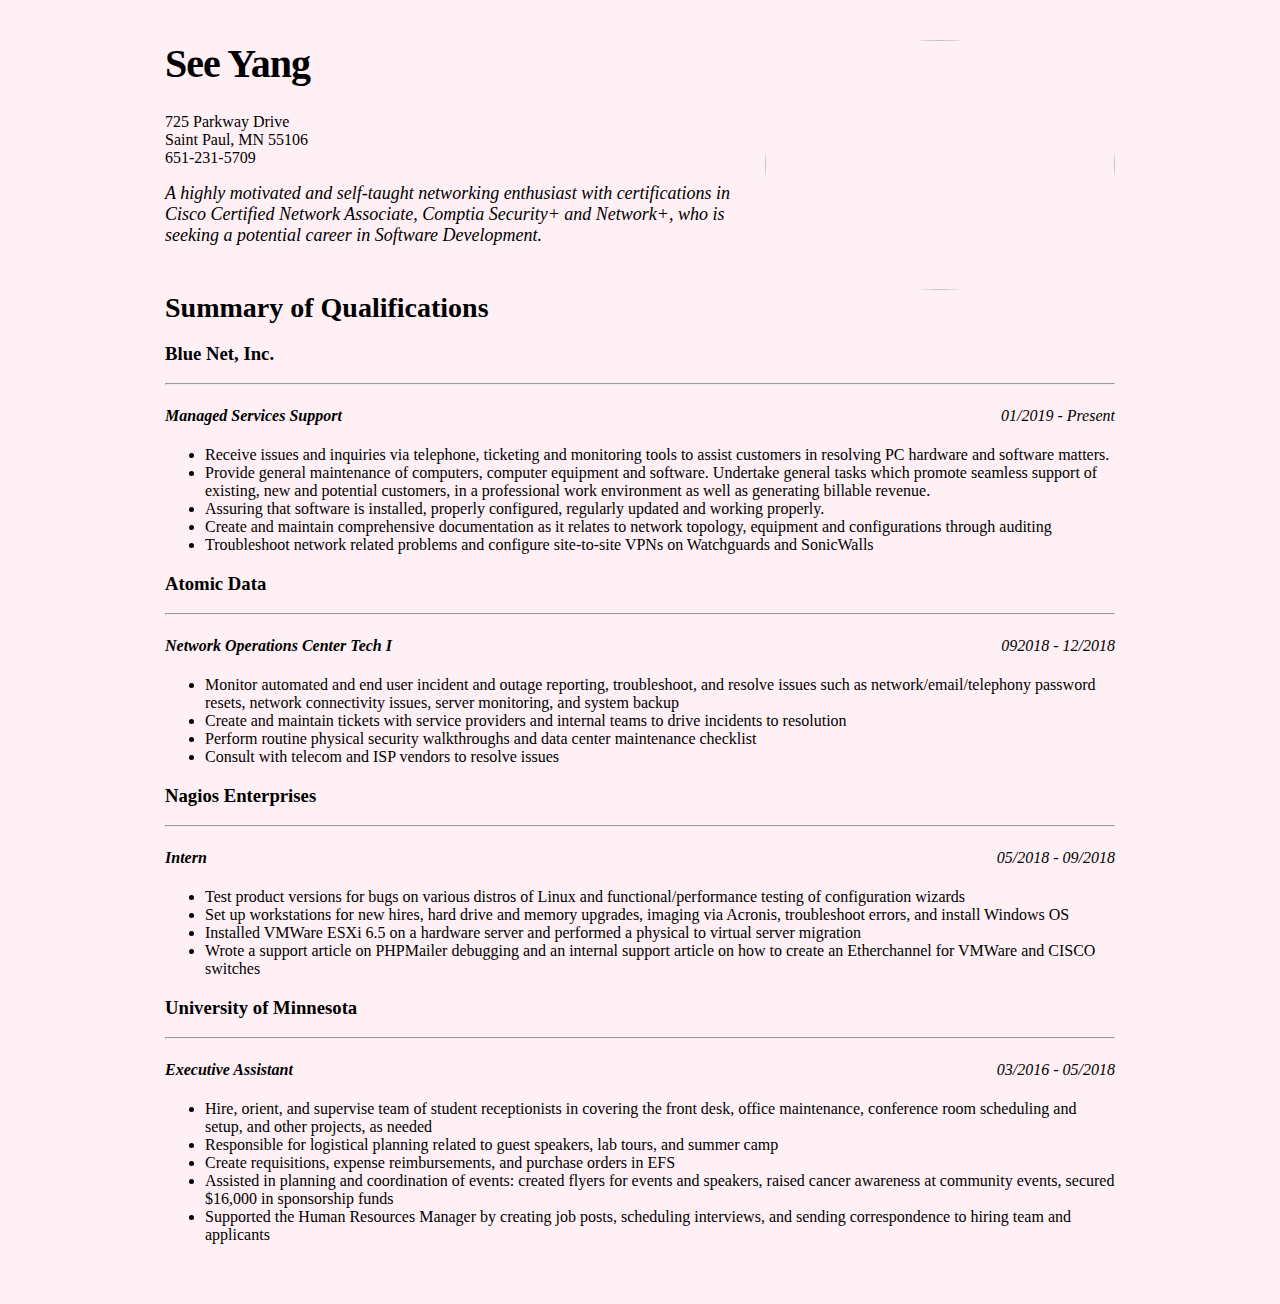
==== index.html @ 73360383 "create index.html" ====
<!DOCTYPE html>
<html>
<head>
	<title>See's HTML Resume</title>
	<link rel="stylesheet" type="text/css" href="stylesheet.css">
</head>

<body>
	<div id="boxedin">
		<img src="see.jpg" id = "see">
			<div id="content-contact">
				See Yang

			</div>

			<div id="addyinfo">
				<p>
				725 Parkway Drive
				<br>
				Saint Paul, MN 55106
				<br>
				651-231-5709
				</p>
			</div>
			
			<div id="content-summary">
			A highly motivated and self-taught networking enthusiast with certifications in Cisco Certified Network Associate, Comptia Security+ and Network+, who is seeking a potential career in Software Development.
			</div>


			<div id="professionalexp">
				Summary of Qualifications
			</div>
			
			<div id="bluenet">
				<h3>Blue Net, Inc.</h3>
				<hr/>
				<div class="dates">
					<div class="date">01/2019 - Present</div>
					<h4><i>Managed Services Support</i></h4>
					</div>
			</div>
			<ul>
				<li> Receive issues and inquiries via telephone, ticketing and monitoring tools to assist customers in resolving PC hardware and software matters.
				<li> Provide general maintenance of computers, computer equipment and software. Undertake general tasks which promote seamless support of existing, new and potential customers, in a professional work environment as well as generating billable revenue. 
				<li> Assuring that software is installed, properly configured, regularly updated and working properly.
				<li> Create and maintain comprehensive documentation as it relates to network topology, equipment and configurations through auditing
				<li> Troubleshoot network related problems and configure site-to-site VPNs on Watchguards and SonicWalls
			</ul>

			<div id="atomic">
				<h3>Atomic Data</h3>
				<hr/>
				<div class="dates">
					<div class="date">092018 - 12/2018</div>
					<h4><i>Network Operations Center Tech I</i></h4>
					</div>
			</div>
			<ul>
				<li> Monitor automated and end user incident and outage reporting, troubleshoot, and resolve issues such as network/email/telephony password resets, network connectivity issues, server monitoring, and system backup
				<li> Create and maintain tickets with service providers and internal teams to drive incidents to resolution
				<li> Perform routine physical security walkthroughs and data center maintenance checklist
				<li> Consult with telecom and ISP vendors to resolve issues
			</ul>

			<div id="nagios">
				<h3>Nagios Enterprises</h3>
				<hr/>
				<div class="dates">
					<div class="date">05/2018 - 09/2018</div>
					<h4><i>Intern</i></h4>
					</div>
			</div>
			<ul>
				<li> Test product versions for bugs on various distros of Linux and functional/performance testing of configuration wizards
				<li> Set up workstations for new hires, hard drive and memory upgrades, imaging via Acronis, troubleshoot errors, and install Windows OS
				<li> Installed VMWare ESXi 6.5 on a hardware server and performed a physical to virtual server migration
				<li> Wrote a support article on PHPMailer debugging and an internal support article on how to create an Etherchannel for VMWare and CISCO switches
			</ul>
			
			<div id="umn">
				<h3>University of Minnesota</h3>
				<hr/>
				<div class="dates">
					<div class="date">03/2016 - 05/2018</div>
					<h4><i>Executive Assistant</i></h4>
					</div>
			</div>

			<ul>
				<li> Hire, orient, and supervise team of student receptionists in covering the front desk, office maintenance, conference room scheduling and setup, and other projects, as needed
				<li> Responsible for logistical planning related to guest speakers, lab tours, and summer camp
				<li> Create requisitions, expense reimbursements, and purchase orders in EFS
				<li> Assisted in planning and coordination of events: created flyers for events and speakers, raised cancer awareness at community events, secured $16,000 in sponsorship funds
				<li> Supported the Human Resources Manager by creating job posts, scheduling interviews, and sending correspondence to hiring team and applicants
			</ul>
	</div>

</body>

</html>
---- stylesheet.css ----
body {background-color: lavenderblush;
}

#boxedin {
	width: 950px;
	margin: 40px auto 60px;
}

#see {
	float: right;
  	border-radius: 70%;
  	width: 350px;
    height: 250px;
}

#content-contact {
	margin: 0 0 10px 0;
	padding: 0 0 10px 0;
	font-size: 40px;
	font-weight: bold;
	letter-spacing: -1px;
}

#top-content {
	margin: 0 0 16px 0;
	padding: 0 0 16px 0;

	font-family: Georgia, serif;
	font-size: 20px;
	letter-spacing: -1px;
}

#content-summary {
	margin: 0 0 16px 0;
	padding: 0 0 30px 0;

	font-style: italic;
	font-size: 18px;
}

#professionalexp {
	font-size: 28px;
	font-weight: bold;
}

.date {
	float: right;
	font-style: italic;
}
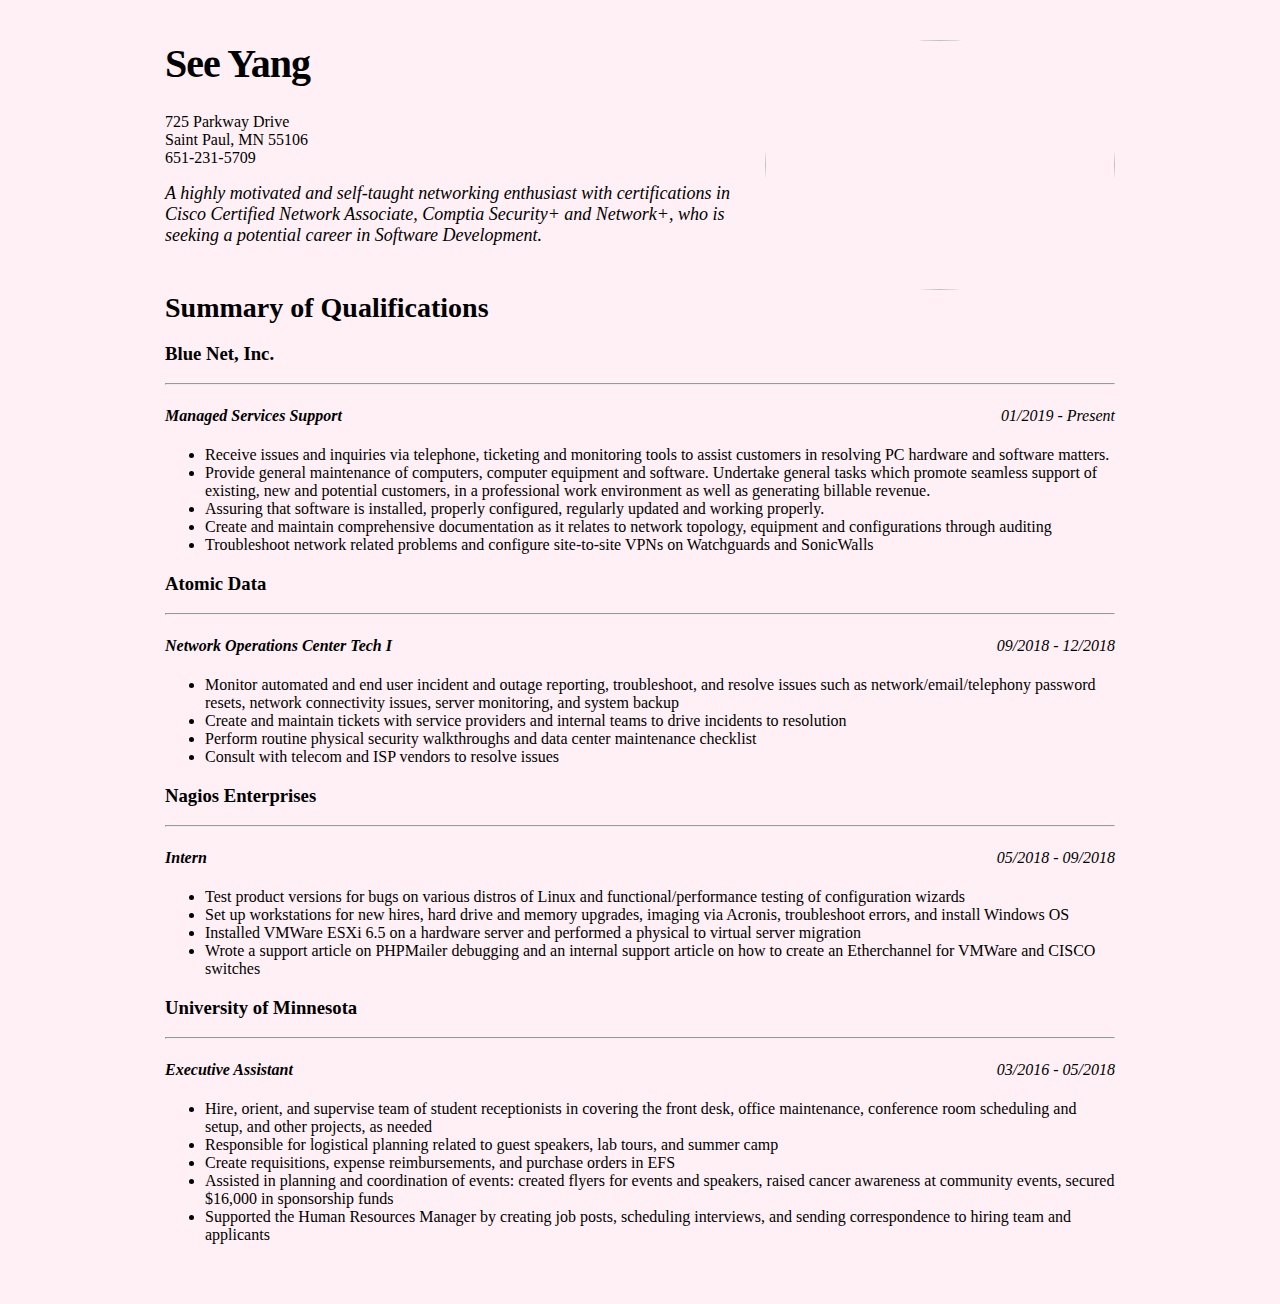
==== commit e6389e28: "adding slash" ====
--- a/index.html
+++ b/index.html
@@ -7,7 +7,7 @@
 
 <body>
 	<div id="boxedin">
-		<img src="see.jpg" id = "see">
+		<img src="https://scontent.ffcm1-1.fna.fbcdn.net/v/l/t1.0-9/50870212_10218457978381295_7542508857256312832_n.jpg?_nc_cat=111&_nc_oc=AQkA2Ojg2Kjug1CcGQg-6RiMuK5rZ0wSjpTZn-rqYH6PG0NcSuH1zRM030pNUD6JOKA&_nc_ht=scontent.ffcm1-1.fna&oh=7dad487a79d1aef8aeb58f0ee896b3be&oe=5D95BF16" id = "see">
 			<div id="content-contact">
 				See Yang
 
@@ -52,7 +52,7 @@
 				<h3>Atomic Data</h3>
 				<hr/>
 				<div class="dates">
-					<div class="date">092018 - 12/2018</div>
+					<div class="date">09/2018 - 12/2018</div>
 					<h4><i>Network Operations Center Tech I</i></h4>
 					</div>
 			</div>
